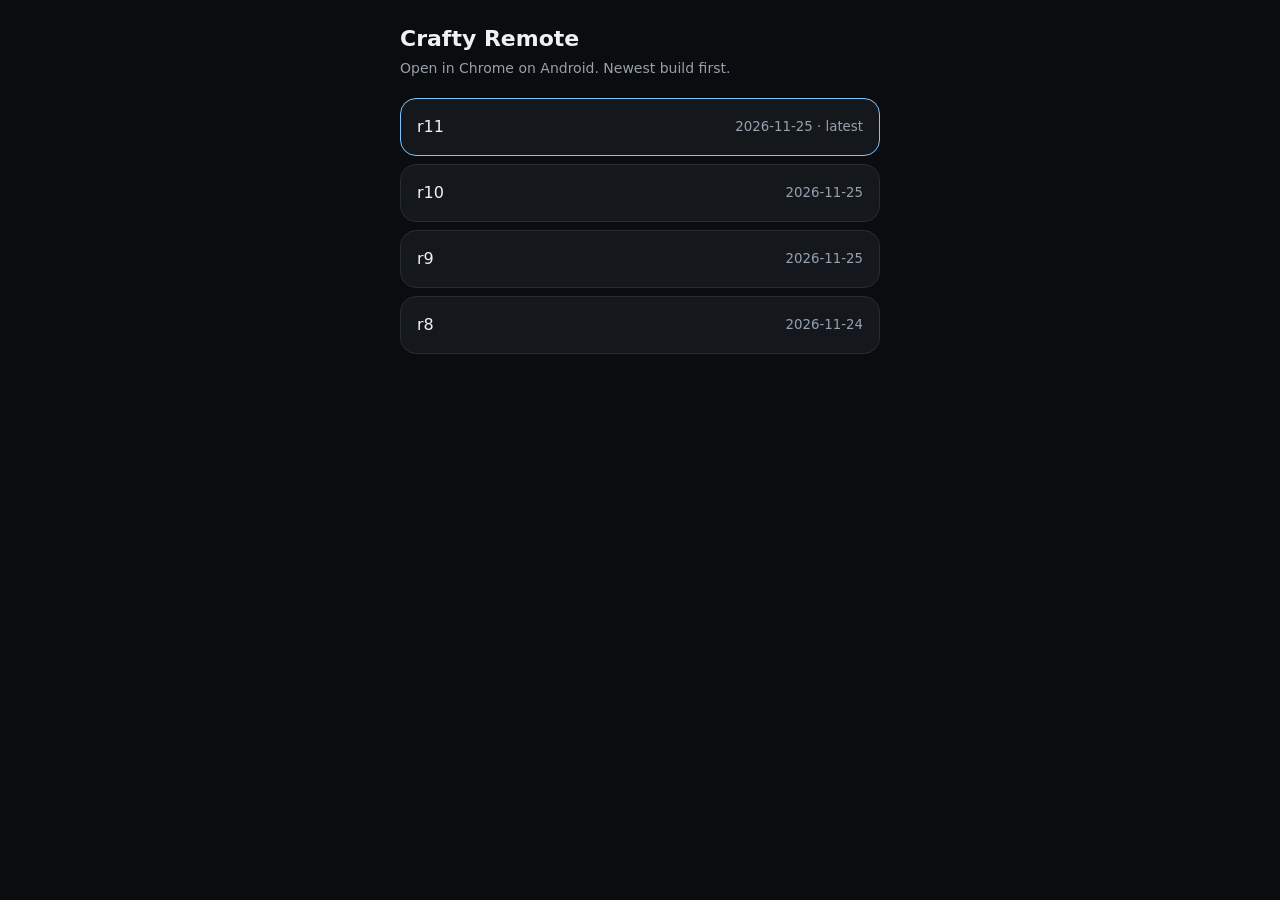
==== index.html @ 505a1738 "Add r10 and r11 (settle wait, fixed 370F labeling) Co-Authored-By: Claude Opus 5.5 <noreply@anthropi" ====
<!doctype html>
<html lang="en">
<head>
<meta charset="utf-8">
<meta name="viewport" content="width=device-width,initial-scale=1">
<meta name="theme-color" content="#0a0c0f">
<title>Crafty Remote builds</title>
<style>
:root{color-scheme:dark}
body{margin:0;background:#0a0c0f;color:#eef2f5;font:16px/1.4 system-ui,-apple-system,"Segoe UI",Roboto,sans-serif;padding:24px 16px}
main{max-width:480px;margin:0 auto}
h1{font-size:22px;font-weight:600;margin:0 0 4px}
p{color:#95a1ae;font-size:14px;margin:0 0 20px}
ul{list-style:none;margin:0;padding:0;display:flex;flex-direction:column;gap:8px}
a{display:flex;justify-content:space-between;align-items:center;min-height:56px;padding:0 16px;border-radius:16px;background:#14181d;border:1px solid #252c35;color:#eef2f5;text-decoration:none;font-weight:500}
a small{color:#95a1ae;font-weight:400}
li:first-child a{border-color:#7cc4ff}
</style>
</head>
<body>
<main>
<h1>Crafty Remote</h1>
<p>Open in Chrome on Android. Newest build first.</p>
<ul>
<!-- builds: add each new build at the top of this list -->
<li><a href="crafty-r11.html">r11 <small>2026-11-25 · latest</small></a></li>
<li><a href="crafty-r10.html">r10 <small>2026-11-25</small></a></li>
<li><a href="crafty-r9.html">r9 <small>2026-11-25</small></a></li>
<li><a href="crafty-r8.html">r8 <small>2026-11-24</small></a></li>
</ul>
</main>
</body>
</html>
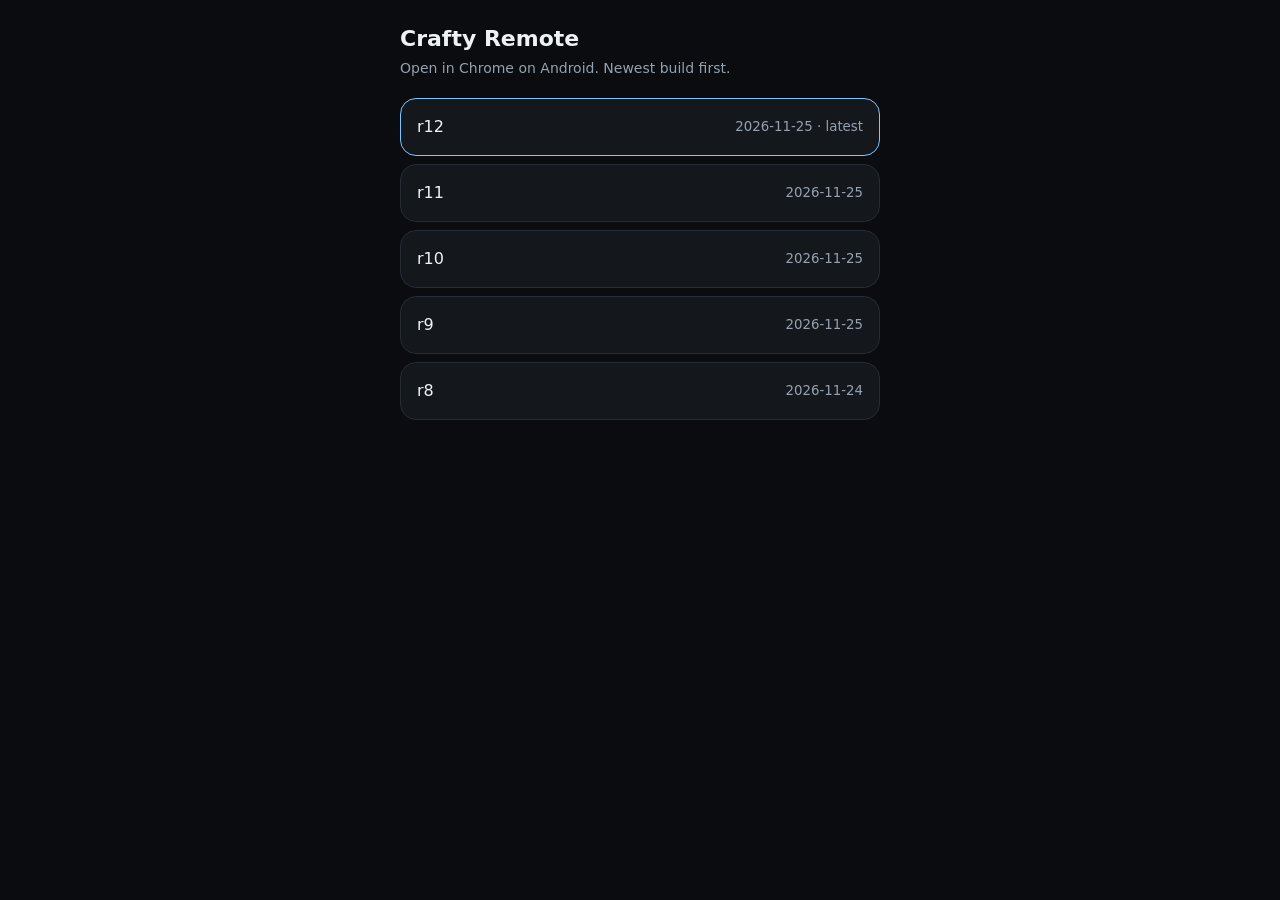
==== commit 6b0ce237: "Add r12 (fresh labeling tests), fix README link, add page source Co-Authored-By: Claude Opus 5.5 <no" ====
--- a/index.html
+++ b/index.html
@@ -23,7 +23,8 @@
 <p>Open in Chrome on Android. Newest build first.</p>
 <ul>
 <!-- builds: add each new build at the top of this list -->
-<li><a href="crafty-r11.html">r11 <small>2026-11-25 · latest</small></a></li>
+<li><a href="crafty-r12.html">r12 <small>2026-11-25 · latest</small></a></li>
+<li><a href="crafty-r11.html">r11 <small>2026-11-25</small></a></li>
 <li><a href="crafty-r10.html">r10 <small>2026-11-25</small></a></li>
 <li><a href="crafty-r9.html">r9 <small>2026-11-25</small></a></li>
 <li><a href="crafty-r8.html">r8 <small>2026-11-24</small></a></li>
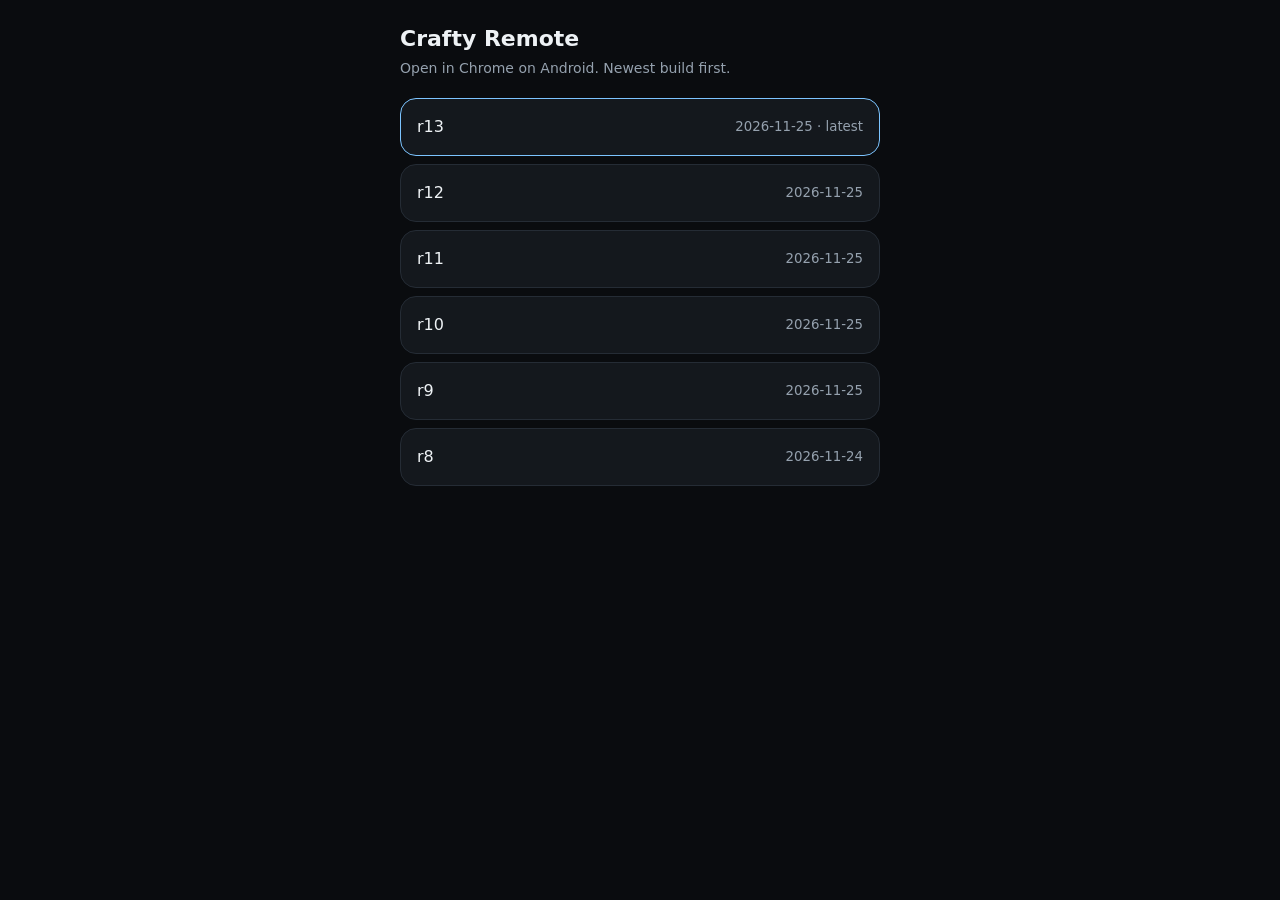
==== commit 32b6b6d8: "Add r13 (pull counting removed), sync page source Co-Authored-By: Claude Opus 5.5 <noreply@anthropic" ====
--- a/index.html
+++ b/index.html
@@ -23,7 +23,8 @@
 <p>Open in Chrome on Android. Newest build first.</p>
 <ul>
 <!-- builds: add each new build at the top of this list -->
-<li><a href="crafty-r12.html">r12 <small>2026-11-25 · latest</small></a></li>
+<li><a href="crafty-r13.html">r13 <small>2026-11-25 · latest</small></a></li>
+<li><a href="crafty-r12.html">r12 <small>2026-11-25</small></a></li>
 <li><a href="crafty-r11.html">r11 <small>2026-11-25</small></a></li>
 <li><a href="crafty-r10.html">r10 <small>2026-11-25</small></a></li>
 <li><a href="crafty-r9.html">r9 <small>2026-11-25</small></a></li>
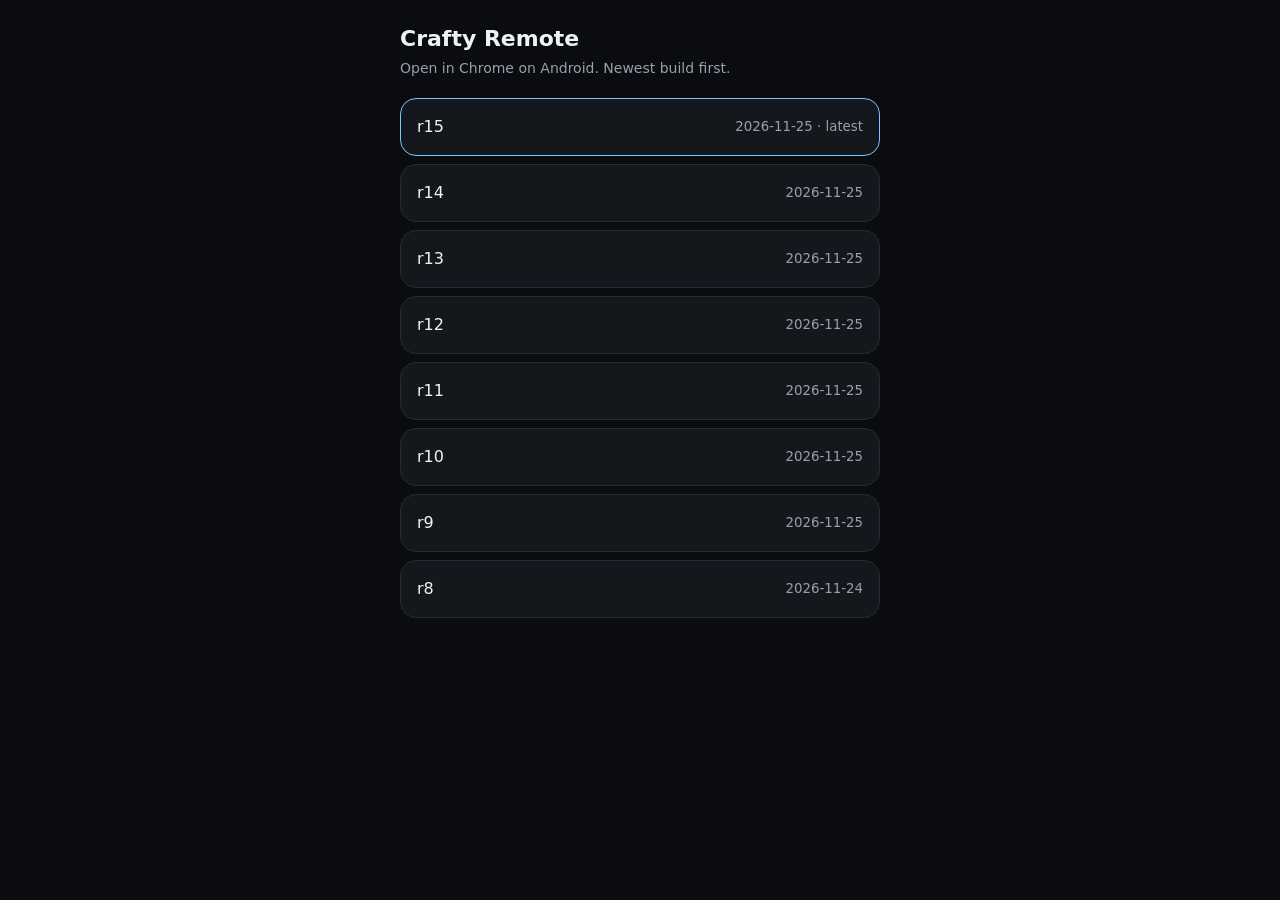
==== commit 5c617408: "Add r14 and r15 (bowl-following climb, strains), sync page source Co-Authored-By: Claude Opus 5.5 <n" ====
--- a/index.html
+++ b/index.html
@@ -23,7 +23,9 @@
 <p>Open in Chrome on Android. Newest build first.</p>
 <ul>
 <!-- builds: add each new build at the top of this list -->
-<li><a href="crafty-r13.html">r13 <small>2026-11-25 · latest</small></a></li>
+<li><a href="crafty-r15.html">r15 <small>2026-11-25 · latest</small></a></li>
+<li><a href="crafty-r14.html">r14 <small>2026-11-25</small></a></li>
+<li><a href="crafty-r13.html">r13 <small>2026-11-25</small></a></li>
 <li><a href="crafty-r12.html">r12 <small>2026-11-25</small></a></li>
 <li><a href="crafty-r11.html">r11 <small>2026-11-25</small></a></li>
 <li><a href="crafty-r10.html">r10 <small>2026-11-25</small></a></li>
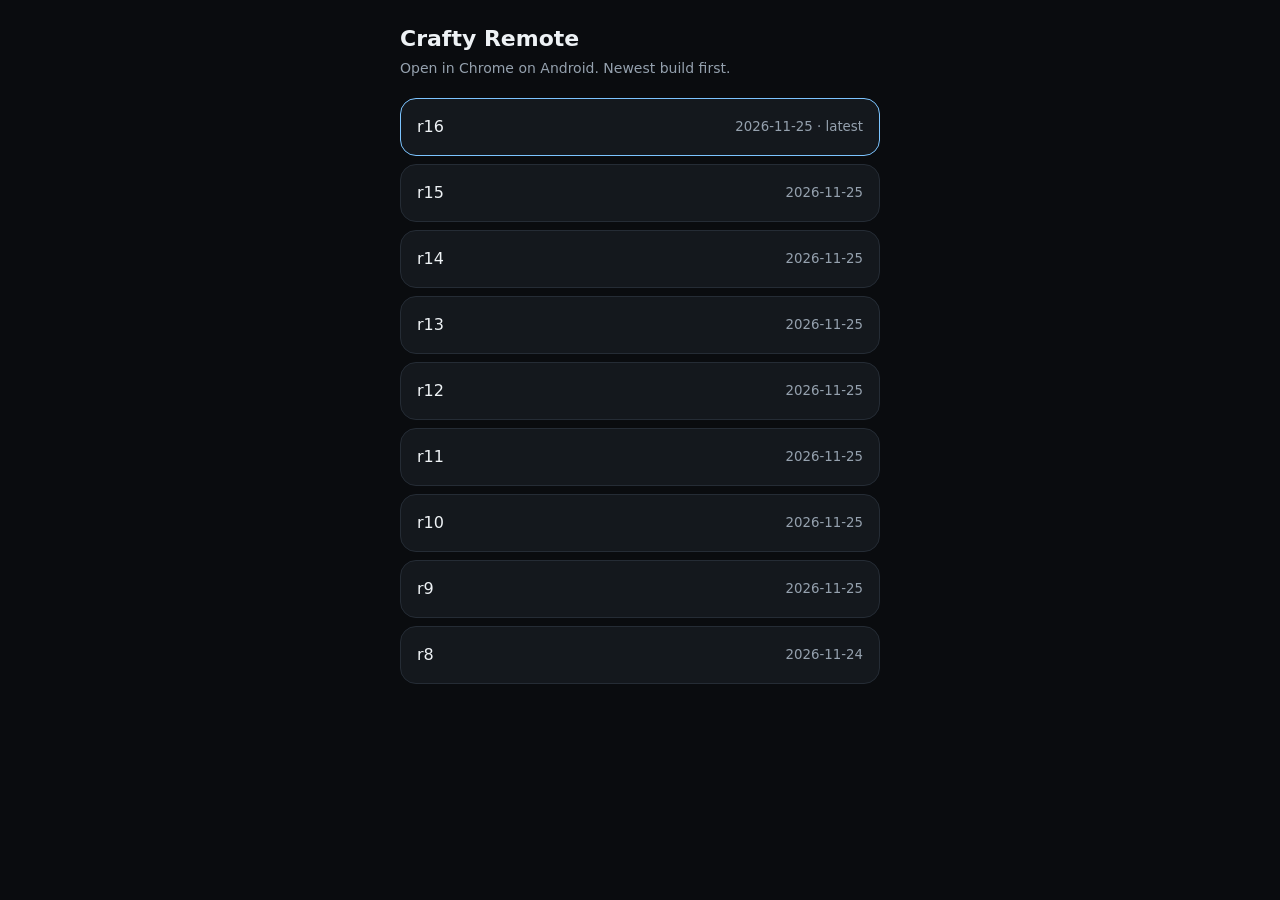
==== commit 1882d688: "Add r16 (Bowl tile shows before connecting) Co-Authored-By: Claude Opus 5.5 <noreply@anthropic.com>" ====
--- a/index.html
+++ b/index.html
@@ -23,7 +23,8 @@
 <p>Open in Chrome on Android. Newest build first.</p>
 <ul>
 <!-- builds: add each new build at the top of this list -->
-<li><a href="crafty-r15.html">r15 <small>2026-11-25 · latest</small></a></li>
+<li><a href="crafty-r16.html">r16 <small>2026-11-25 · latest</small></a></li>
+<li><a href="crafty-r15.html">r15 <small>2026-11-25</small></a></li>
 <li><a href="crafty-r14.html">r14 <small>2026-11-25</small></a></li>
 <li><a href="crafty-r13.html">r13 <small>2026-11-25</small></a></li>
 <li><a href="crafty-r12.html">r12 <small>2026-11-25</small></a></li>
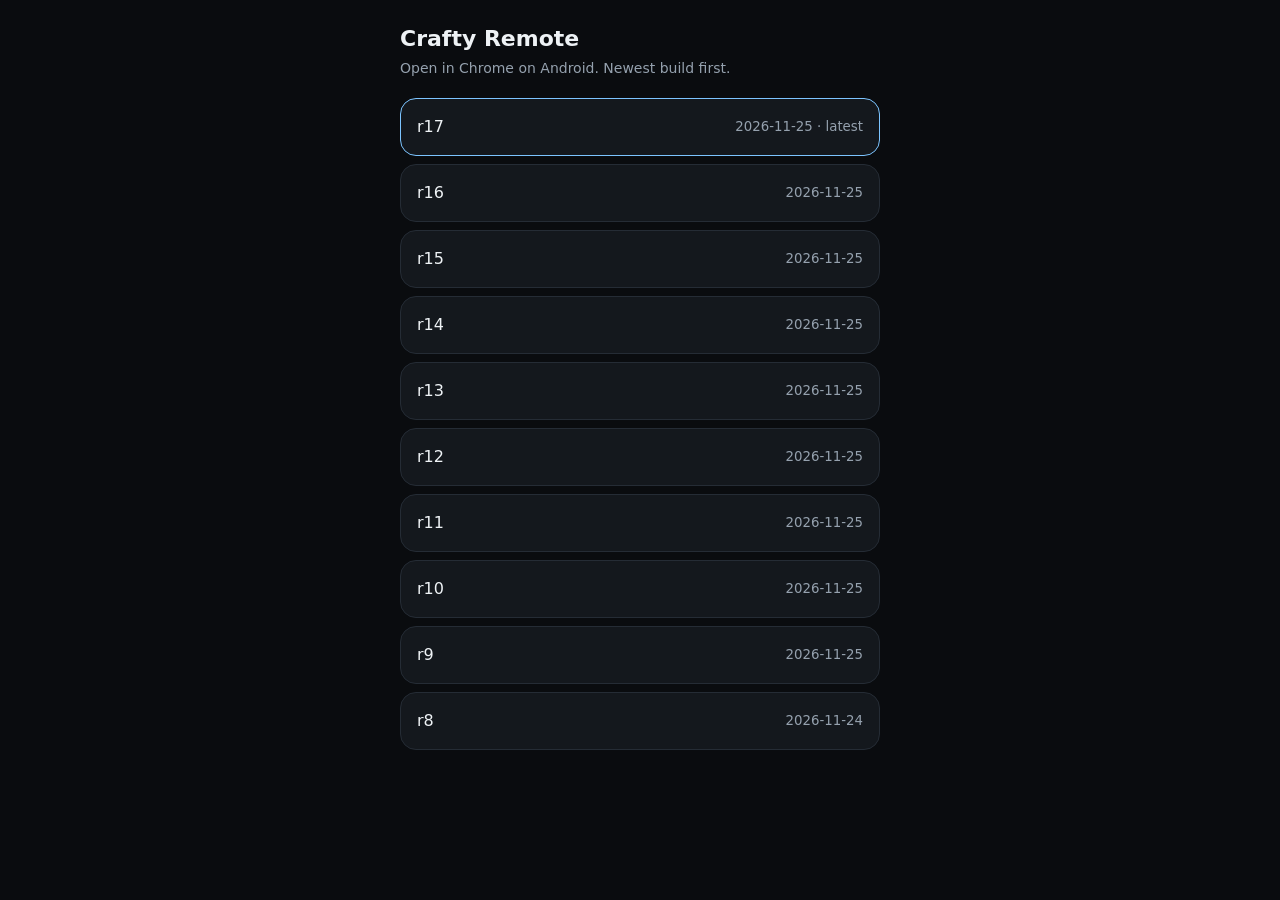
==== commit 3519b846: "Add r17 (built-in strain list), credits in README Co-Authored-By: Claude Opus 5.5 <noreply@anthropic" ====
--- a/index.html
+++ b/index.html
@@ -23,7 +23,8 @@
 <p>Open in Chrome on Android. Newest build first.</p>
 <ul>
 <!-- builds: add each new build at the top of this list -->
-<li><a href="crafty-r16.html">r16 <small>2026-11-25 · latest</small></a></li>
+<li><a href="crafty-r17.html">r17 <small>2026-11-25 · latest</small></a></li>
+<li><a href="crafty-r16.html">r16 <small>2026-11-25</small></a></li>
 <li><a href="crafty-r15.html">r15 <small>2026-11-25</small></a></li>
 <li><a href="crafty-r14.html">r14 <small>2026-11-25</small></a></li>
 <li><a href="crafty-r13.html">r13 <small>2026-11-25</small></a></li>
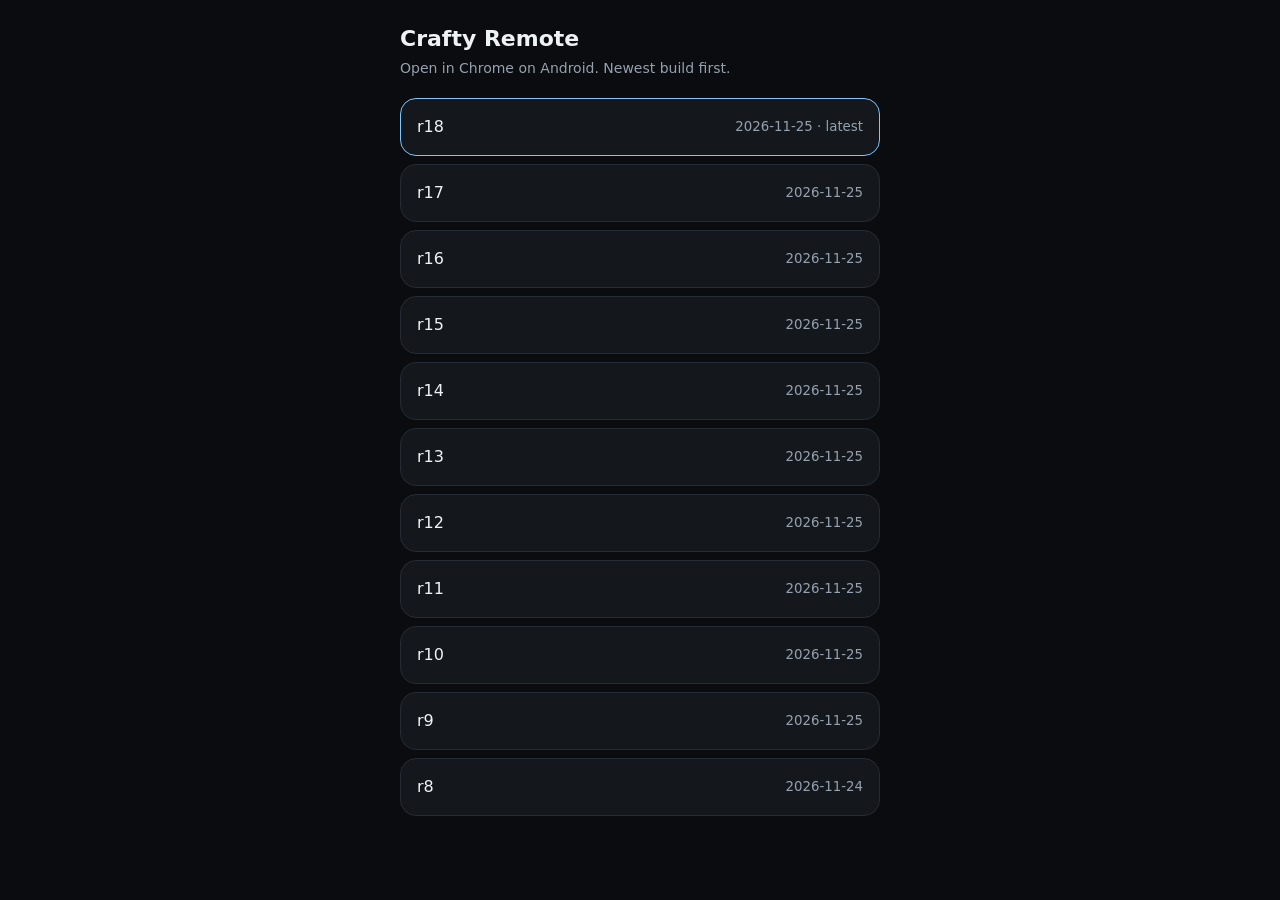
==== commit 94c08a7a: "Add r18 (THC entry, strain details on paste) Co-Authored-By: Claude Opus 5.5 <noreply@anthropic.com>" ====
--- a/index.html
+++ b/index.html
@@ -23,7 +23,8 @@
 <p>Open in Chrome on Android. Newest build first.</p>
 <ul>
 <!-- builds: add each new build at the top of this list -->
-<li><a href="crafty-r17.html">r17 <small>2026-11-25 · latest</small></a></li>
+<li><a href="crafty-r18.html">r18 <small>2026-11-25 · latest</small></a></li>
+<li><a href="crafty-r17.html">r17 <small>2026-11-25</small></a></li>
 <li><a href="crafty-r16.html">r16 <small>2026-11-25</small></a></li>
 <li><a href="crafty-r15.html">r15 <small>2026-11-25</small></a></li>
 <li><a href="crafty-r14.html">r14 <small>2026-11-25</small></a></li>
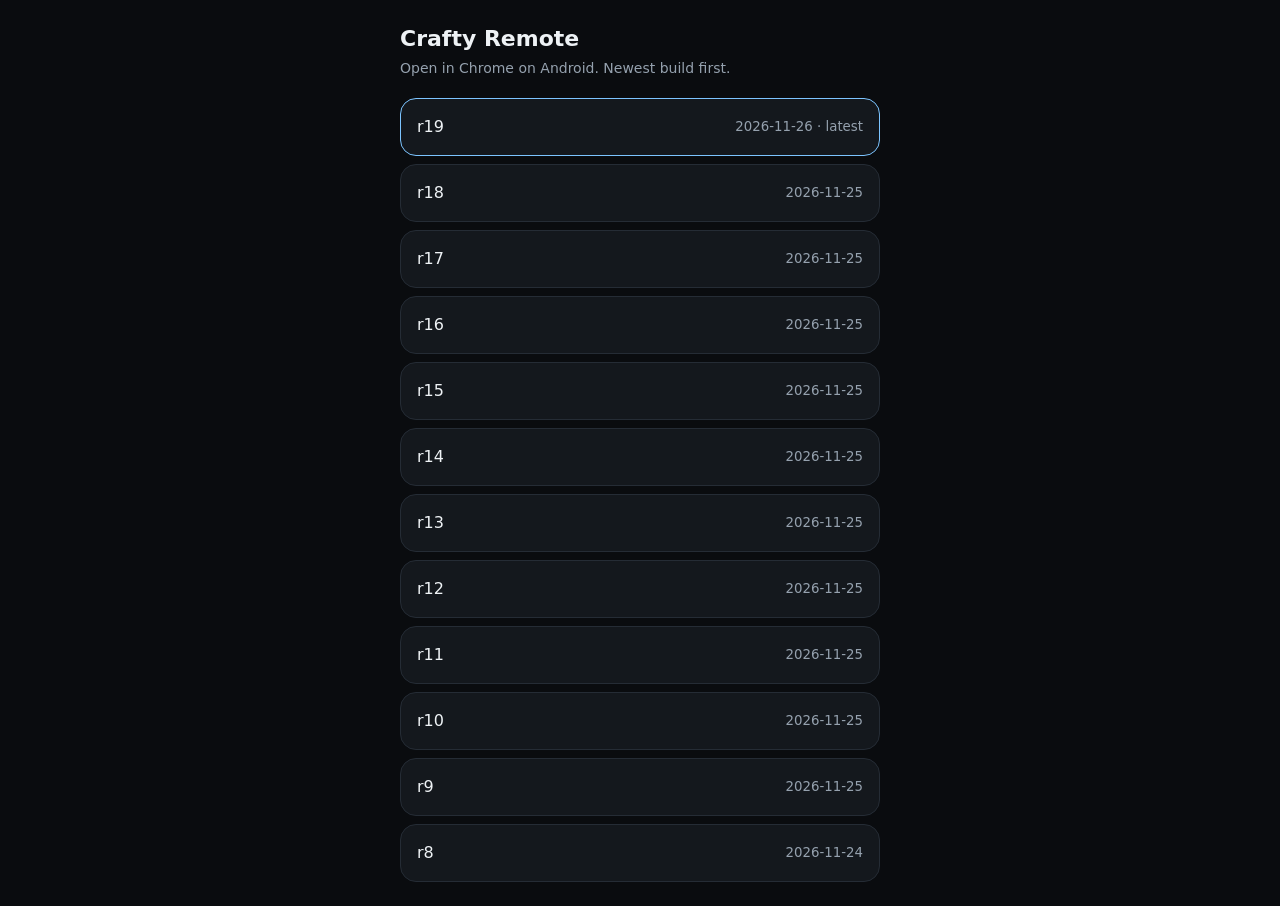
==== commit c4a70691: "Add r19 (Keep heating), sync page source Keep heating restarts the Crafty's auto-off countdown while" ====
--- a/index.html
+++ b/index.html
@@ -23,7 +23,8 @@
 <p>Open in Chrome on Android. Newest build first.</p>
 <ul>
 <!-- builds: add each new build at the top of this list -->
-<li><a href="crafty-r18.html">r18 <small>2026-11-25 · latest</small></a></li>
+<li><a href="crafty-r19.html">r19 <small>2026-11-26 · latest</small></a></li>
+<li><a href="crafty-r18.html">r18 <small>2026-11-25</small></a></li>
 <li><a href="crafty-r17.html">r17 <small>2026-11-25</small></a></li>
 <li><a href="crafty-r16.html">r16 <small>2026-11-25</small></a></li>
 <li><a href="crafty-r15.html">r15 <small>2026-11-25</small></a></li>
